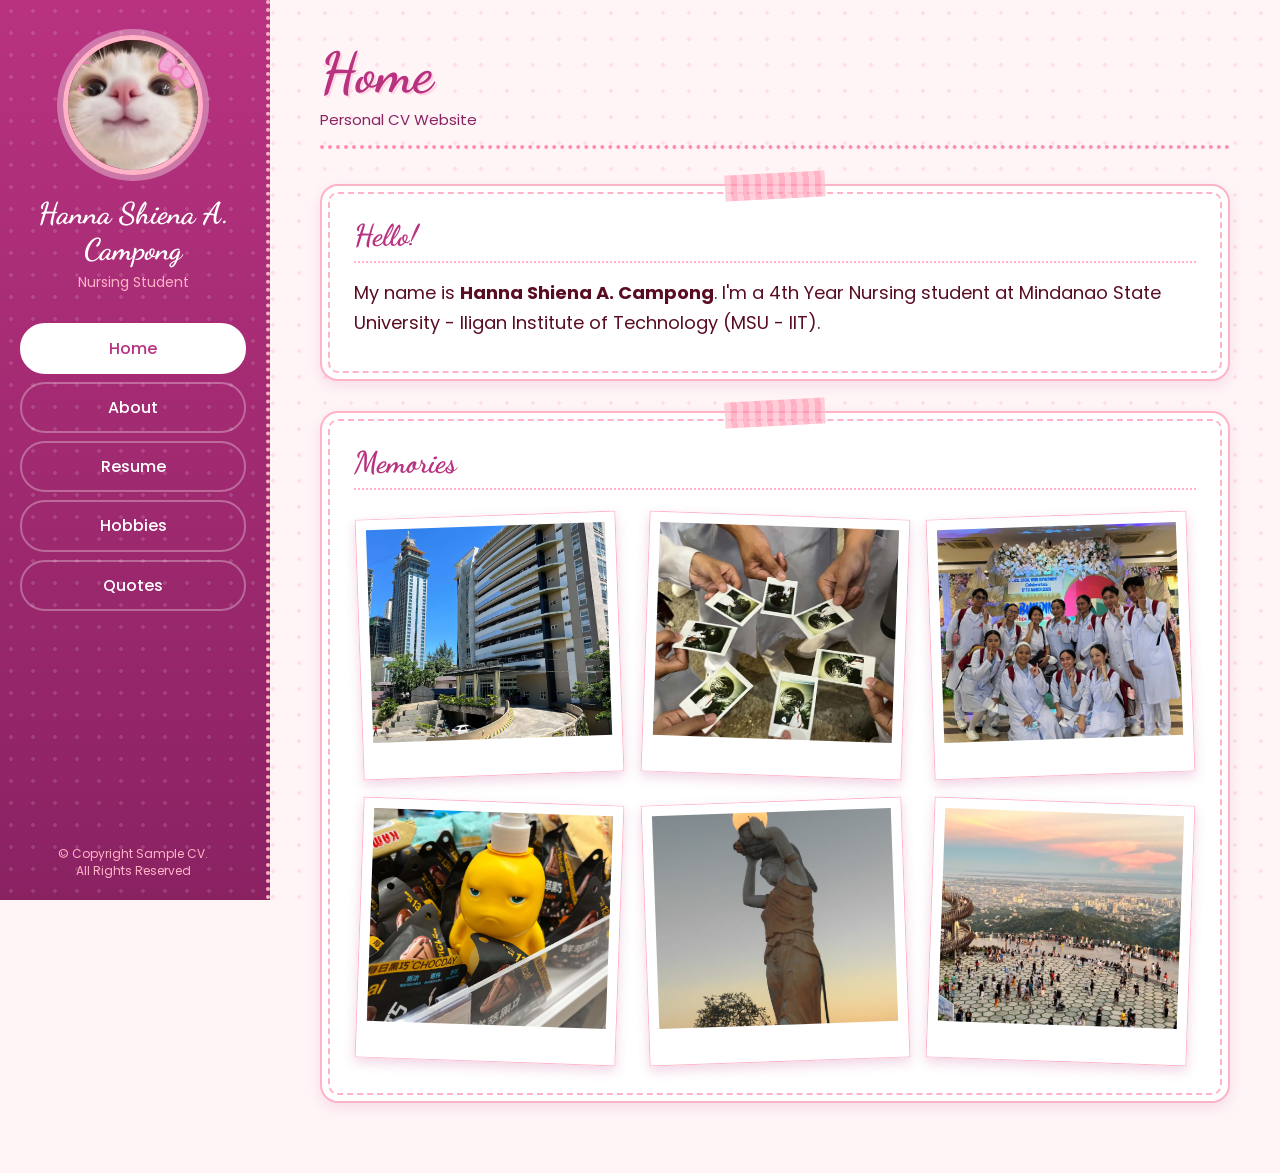
==== index.html @ f399fe33 "Add files via upload" ====
<!DOCTYPE html>
<html>
<head>
    <meta name="viewport" content="width=device-width, initial-scale=1">
    <title>Sample CV - Home</title>
    <link rel="stylesheet" type="text/css" href="style.css" media="screen">
</head>
<body>
    <div class="layout">

        <aside class="sidebar">
            <img class="avatar" src="cat.jpg" alt="Profile picture">
            <p class="name">Hanna Shiena A. Campong</p>
            <p class="role">Nursing Student</p>

            <nav>
                <a class="active" href="index.html">Home</a>
                <a href="about.html">About</a>
                <a href="resume.html">Resume</a>
                <a href="services.html">Hobbies</a>
                <a href="testimonials.html">Quotes</a>
            </nav>

            <div class="side-footer">
                © Copyright Sample CV.<br>All Rights Reserved
            </div>
        </aside>

        <main class="main">
            <div class="page-banner">
                <h1>Home</h1>
                <p class="subtitle">Personal CV Website</p>
            </div>

            <div class="panel">
                <h2>Hello!</h2>
                <p class="intro-text">
                    My name is <strong>Hanna Shiena A. Campong</strong>. I'm a 4th Year Nursing student at
                    Mindanao State University - Iligan Institute of Technology (MSU - IIT).
                </p>
            </div>

            <div class="panel">
                <h2>Memories</h2>
                <div class="album">
                    <img src="photo1.jpg" alt="Photo 1">
                    <img src="photo2.jpg" alt="Photo 2">
                    <img src="photo3.jpg" alt="Photo 3">
                    <img src="photo4.jpg" alt="Photo 4">
                    <img src="photo5.jpg" alt="Photo 5">
                    <img src="photo6.jpg" alt="Photo 6">
                </div>
            </div>
        </main>

    </div>
</body>
</html>
---- style.css ----
/* Fonts: Dancing Script for titles, Poppins for everything else */
@import url('https://fonts.googleapis.com/css2?family=Dancing+Script:wght@600;700&family=Poppins:wght@300;400;500;600&display=swap');

/* ---------- Colors (change these to recolor the whole site) ---------- */
:root {
    --pink-light: #fff0f3;
    --pink: #ffb3c6;
    --pink-deep: #ff8fab;
    --berry: #b83280;
    --dark-berry: #8a2262;
    --wine: #590d22;
}

/* ---------- Page ---------- */
body {
    background-color: #fff5f7;
    background-image: radial-gradient(#ffe0ea 2px, transparent 2px);
    background-size: 26px 26px;
    background-attachment: fixed;
    font-family: 'Poppins', sans-serif;
    color: var(--wine);
    margin: 0;
    line-height: 1.7;
    scrollbar-color: var(--pink-deep) var(--pink-light);
}

::selection {
    background: var(--pink);
    color: var(--wine);
}

/* ---------- Layout: sidebar + main ---------- */
.layout {
    display: flex;
    min-height: 100vh;
}

.sidebar {
    width: 270px;
    flex-shrink: 0;
    box-sizing: border-box;
    position: sticky;
    top: 0;
    height: 100vh;
    display: flex;
    flex-direction: column;
    align-items: center;
    padding: 35px 20px 20px 20px;
    background-image:
        radial-gradient(rgba(255, 255, 255, 0.13) 2px, transparent 2px),
        linear-gradient(180deg, var(--berry), var(--dark-berry));
    background-size: 22px 22px, 100% 100%;
    border-right: 4px dotted var(--pink);
    color: white;
    text-align: center;
}

.main {
    flex: 1;
    min-width: 0;
    padding: 40px 50px;
}

/* ---------- Sidebar content ---------- */
.sidebar .avatar {
    width: 130px;
    height: 130px;
    object-fit: cover;
    border-radius: 50%;
    border: 5px solid var(--pink);
    box-shadow: 0 0 0 6px rgba(255, 255, 255, 0.35);
}

.sidebar .name {
    font-family: 'Dancing Script', cursive;
    font-size: 30px;
    font-weight: 700;
    margin: 20px 0 0 0;
    line-height: 1.2;
}

.sidebar .role {
    font-size: 14px;
    color: var(--pink);
    margin: 4px 0 0 0;
}

.sidebar nav {
    display: flex;
    flex-direction: column;
    gap: 8px;
    width: 100%;
    margin-top: 28px;
}

.sidebar nav a {
    color: white;
    text-decoration: none;
    padding: 10px 18px;
    border-radius: 25px;
    font-weight: 500;
    text-align: center;
    border: 2px solid rgba(255, 255, 255, 0.3);
}

.sidebar nav a:hover {
    background: rgba(255, 255, 255, 0.2);
}

.sidebar nav a.active {
    background: white;
    color: var(--berry);
    border-color: white;
}

.side-footer {
    margin-top: auto;
    font-size: 12px;
    color: var(--pink);
    line-height: 1.4;
}

/* ---------- Page banner (title area) ---------- */
.page-banner {
    border-bottom: 4px dotted var(--pink-deep);
    padding-bottom: 12px;
    margin-bottom: 35px;
}

.page-banner h1 {
    font-family: 'Dancing Script', cursive;
    font-size: 56px;
    color: var(--berry);
    margin: 0;
    line-height: 1.2;
    text-shadow: 2px 2px 0 #ffd6e4;
}

.page-banner .subtitle {
    margin: 0;
    color: var(--dark-berry);
    font-size: 15px;
}

/* ---------- Panels (stitched cards with washi tape) ---------- */
.panel {
    position: relative;
    background: white;
    border: 2px solid var(--pink);
    border-radius: 18px;
    padding: 30px 32px;
    margin-bottom: 30px;
    box-shadow: 0 5px 14px rgba(184, 50, 128, 0.12);
    outline: 2px dashed var(--pink);
    outline-offset: -10px;
}

/* the little tape strip on top */
.panel::before {
    content: "";
    position: absolute;
    top: -13px;
    left: 50%;
    width: 100px;
    height: 26px;
    background-color: rgba(255, 143, 171, 0.65);
    background-image: repeating-linear-gradient(
        90deg,
        rgba(255, 255, 255, 0.35) 0 6px,
        transparent 6px 12px
    );
    transform: translateX(-50%) rotate(-3deg);
}

.panel h2 {
    font-family: 'Dancing Script', cursive;
    font-size: 30px;
    font-weight: 700;
    color: var(--berry);
    margin: 0 0 15px 0;
    padding-bottom: 6px;
    border-bottom: 2px dotted var(--pink);
    line-height: 1.3;
}

.panel p { margin: 0 0 10px 0; }

/* two panels side by side */
.grid-2 {
    display: grid;
    grid-template-columns: 1fr 1fr;
    gap: 30px;
    margin-bottom: 30px;
}

.grid-2 .panel { margin-bottom: 0; }

/* ---------- Home: intro ---------- */
.intro-text {
    font-size: 18px;
}

/* ---------- Photo album: polaroids (home) ---------- */
.album {
    display: grid;
    grid-template-columns: repeat(3, 1fr);
    gap: 25px;
    padding: 10px 5px;
}

.album img {
    width: 100%;
    aspect-ratio: 1 / 1;
    box-sizing: border-box;
    object-fit: cover;
    display: block;
    background: white;
    padding: 10px 10px 36px 10px;
    border: 1px solid var(--pink);
    box-shadow: 0 5px 12px rgba(184, 50, 128, 0.2);
    transform: rotate(-2deg);
}

.album img:nth-child(even) {
    transform: rotate(2deg);
}

/* ---------- Buttons ---------- */
.btn {
    display: inline-block;
    background: var(--berry);
    color: white;
    text-decoration: none;
    padding: 10px 24px;
    border-radius: 25px;
    font-weight: 500;
    margin: 6px 6px 0 0;
    border: 2px solid var(--berry);
}

.btn:hover {
    background: var(--dark-berry);
    border-color: var(--dark-berry);
}

.btn.outline {
    background: white;
    color: var(--berry);
}

.btn.outline:hover {
    background: var(--pink-light);
}

/* ---------- Tags ---------- */
.tags {
    display: flex;
    flex-wrap: wrap;
    gap: 10px;
}

.tag {
    background: var(--pink-light);
    border: 2px solid var(--pink);
    color: var(--berry);
    padding: 4px 14px;
    border-radius: 20px;
    font-size: 14px;
    font-weight: 500;
}

/* ---------- Card grid (hobbies) ---------- */
.card-grid {
    display: grid;
    grid-template-columns: repeat(auto-fit, minmax(220px, 1fr));
    gap: 25px;
}

.card {
    background: white;
    border: 2px dashed var(--pink-deep);
    border-radius: 20px;
    padding: 26px 22px;
    text-align: center;
    box-shadow: 0 5px 14px rgba(184, 50, 128, 0.1);
}

.card h3 {
    font-family: 'Dancing Script', cursive;
    color: var(--berry);
    font-size: 26px;
    line-height: 1.2;
    margin: 0 0 8px 0;
}

.card p {
    margin: 0;
    font-size: 14px;
}

/* ---------- Timeline (resume) ---------- */
.timeline {
    border-left: 3px dotted var(--pink-deep);
    margin-left: 6px;
    padding-left: 22px;
}

.timeline-item {
    position: relative;
    margin-bottom: 18px;
}

.timeline-item::before {
    content: "";
    position: absolute;
    left: -31px;
    top: 8px;
    width: 13px;
    height: 13px;
    background: var(--berry);
    border-radius: 50%;
    border: 3px solid white;
}

.timeline-item p { margin: 0; }
.timeline-item .date { font-size: 14px; color: var(--berry); }

.skill-list {
    margin: 0;
    padding-left: 20px;
}

.skill-list li { margin-bottom: 8px; }

/* ---------- Info rows (about) ---------- */
.info-row {
    padding: 10px 0;
    border-bottom: 2px dotted var(--pink);
}

.info-row:last-child { border-bottom: none; }
.info-row p { margin: 0; }

/* ---------- Quotes (testimonials) ---------- */
blockquote {
    position: relative;
    background: var(--pink-light);
    border: 2px solid var(--pink);
    border-radius: 18px;
    padding: 20px 25px 20px 60px;
    margin: 0 0 20px 0;
    font-style: italic;
}

blockquote::before {
    content: "“";
    position: absolute;
    top: 4px;
    left: 16px;
    font-family: 'Dancing Script', cursive;
    font-size: 64px;
    line-height: 1;
    color: var(--pink-deep);
}

blockquote:last-child { margin-bottom: 0; }

blockquote .author {
    display: block;
    margin-top: 10px;
    font-style: normal;
    font-weight: 600;
    color: var(--berry);
}



/* ---------- Phones and small screens ---------- */
@media (max-width: 800px) {
    .layout { flex-direction: column; }

    .sidebar {
        width: 100%;
        height: auto;
        position: static;
        padding: 25px 15px;
        border-right: none;
        border-bottom: 4px dotted var(--pink);
    }

    .sidebar nav {
        flex-direction: row;
        flex-wrap: wrap;
        justify-content: center;
    }

    .side-footer { margin-top: 20px; }

    .main { padding: 30px 20px; }

    .page-banner h1 { font-size: 42px; }

    .grid-2 { grid-template-columns: 1fr; }
    .album { grid-template-columns: repeat(2, 1fr); }
}
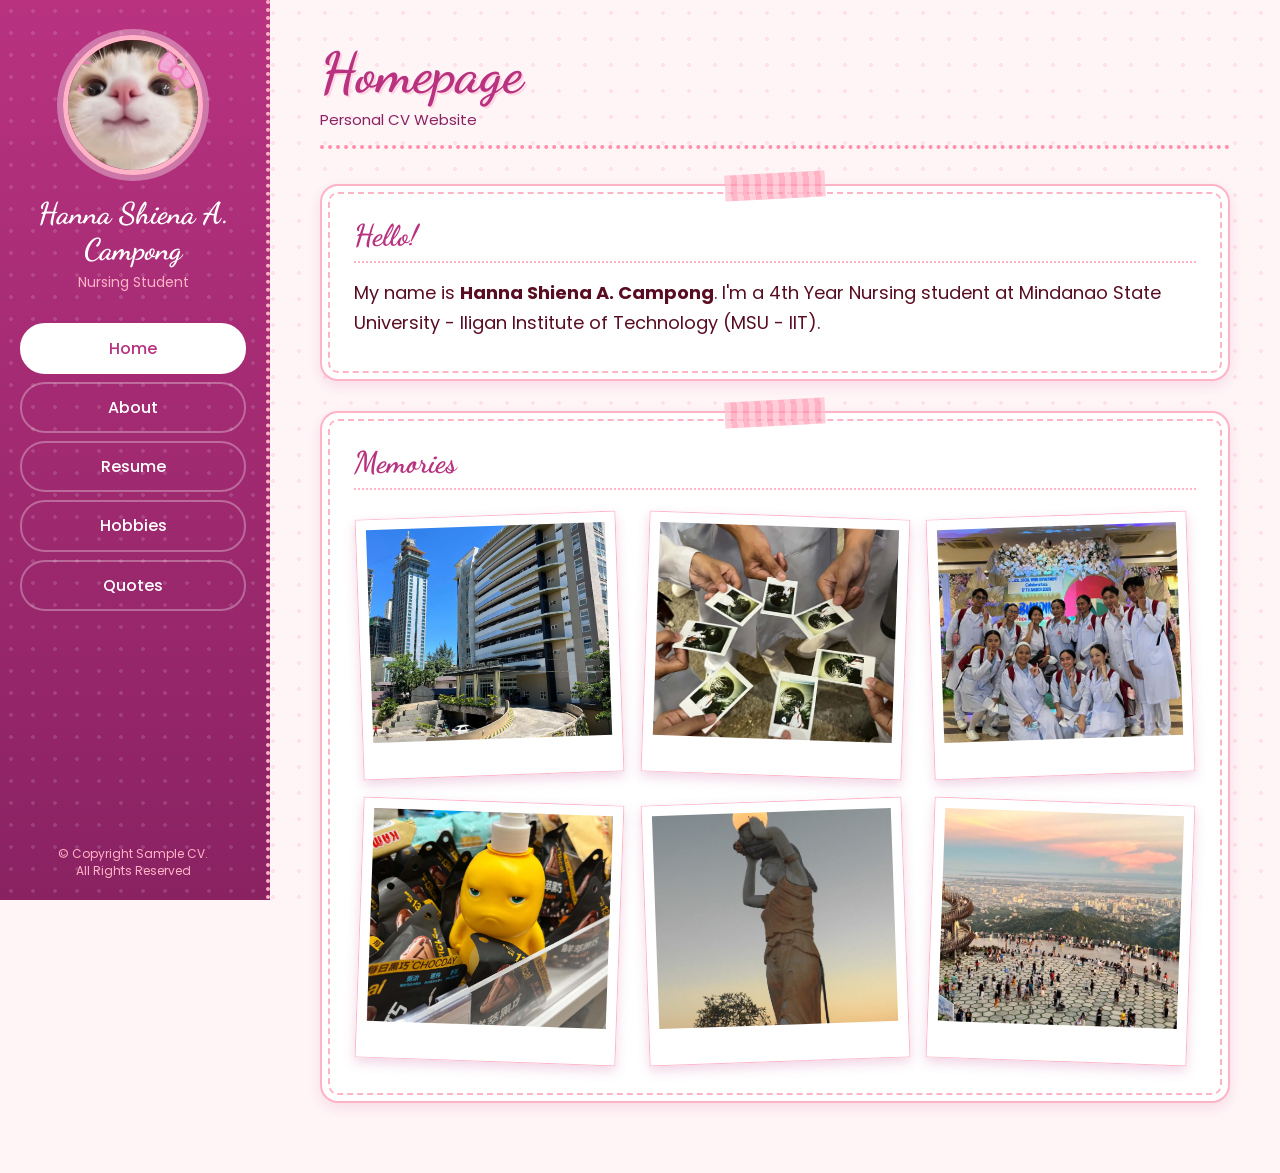
==== commit 15bc2a1a: "Update index.html" ====
--- a/index.html
+++ b/index.html
@@ -28,7 +28,7 @@
 
         <main class="main">
             <div class="page-banner">
-                <h1>Home</h1>
+                <h1>Homepage</h1>
                 <p class="subtitle">Personal CV Website</p>
             </div>
 
@@ -55,4 +55,4 @@
 
     </div>
 </body>
-</html>+</html>
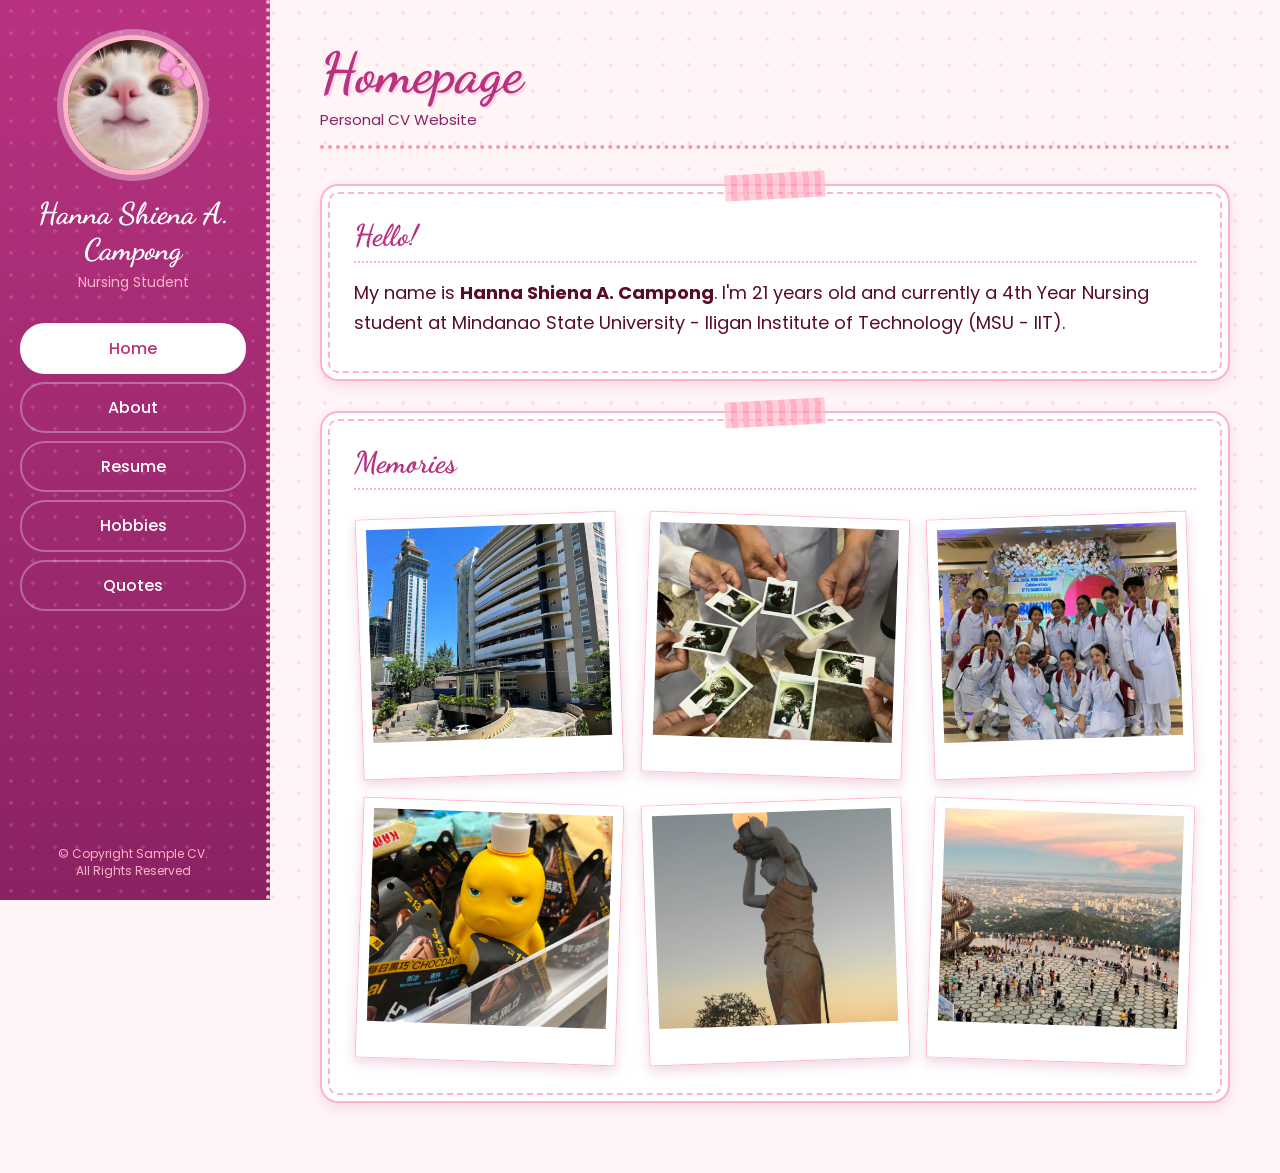
==== commit 1817168b: "Update index.html" ====
--- a/index.html
+++ b/index.html
@@ -35,7 +35,7 @@
             <div class="panel">
                 <h2>Hello!</h2>
                 <p class="intro-text">
-                    My name is <strong>Hanna Shiena A. Campong</strong>. I'm a 4th Year Nursing student at
+                    My name is <strong>Hanna Shiena A. Campong</strong>. I'm 21 years old and currently a 4th Year Nursing student at
                     Mindanao State University - Iligan Institute of Technology (MSU - IIT).
                 </p>
             </div>
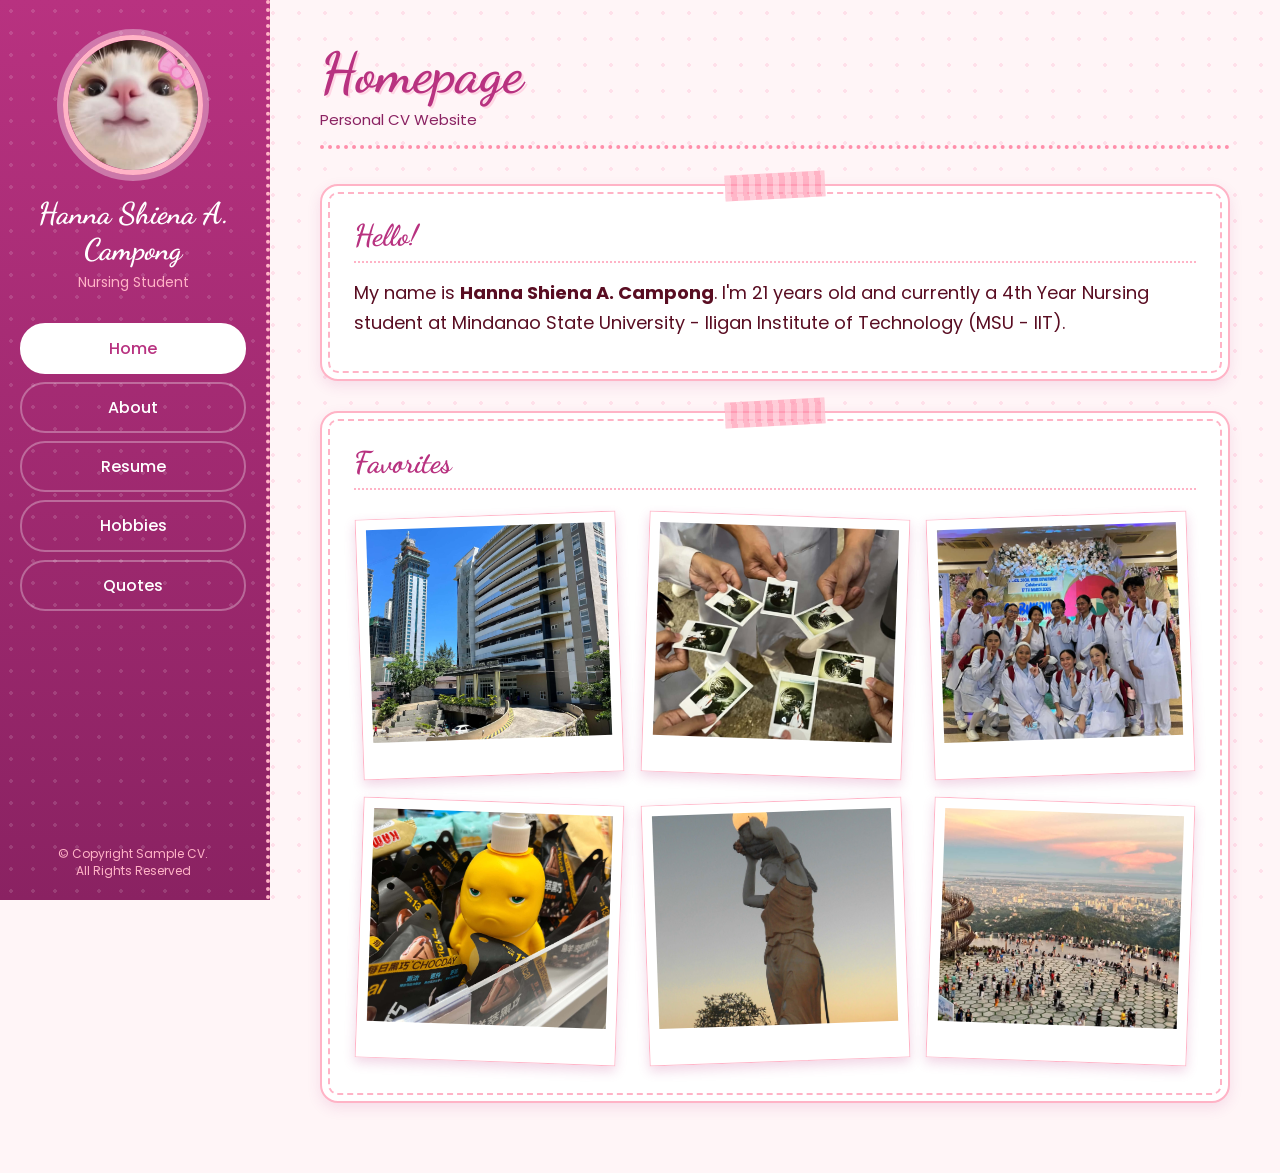
==== commit 0c69cbe3: "Update index.html" ====
--- a/index.html
+++ b/index.html
@@ -41,7 +41,7 @@
             </div>
 
             <div class="panel">
-                <h2>Memories</h2>
+                <h2>Favorites</h2>
                 <div class="album">
                     <img src="photo1.jpg" alt="Photo 1">
                     <img src="photo2.jpg" alt="Photo 2">
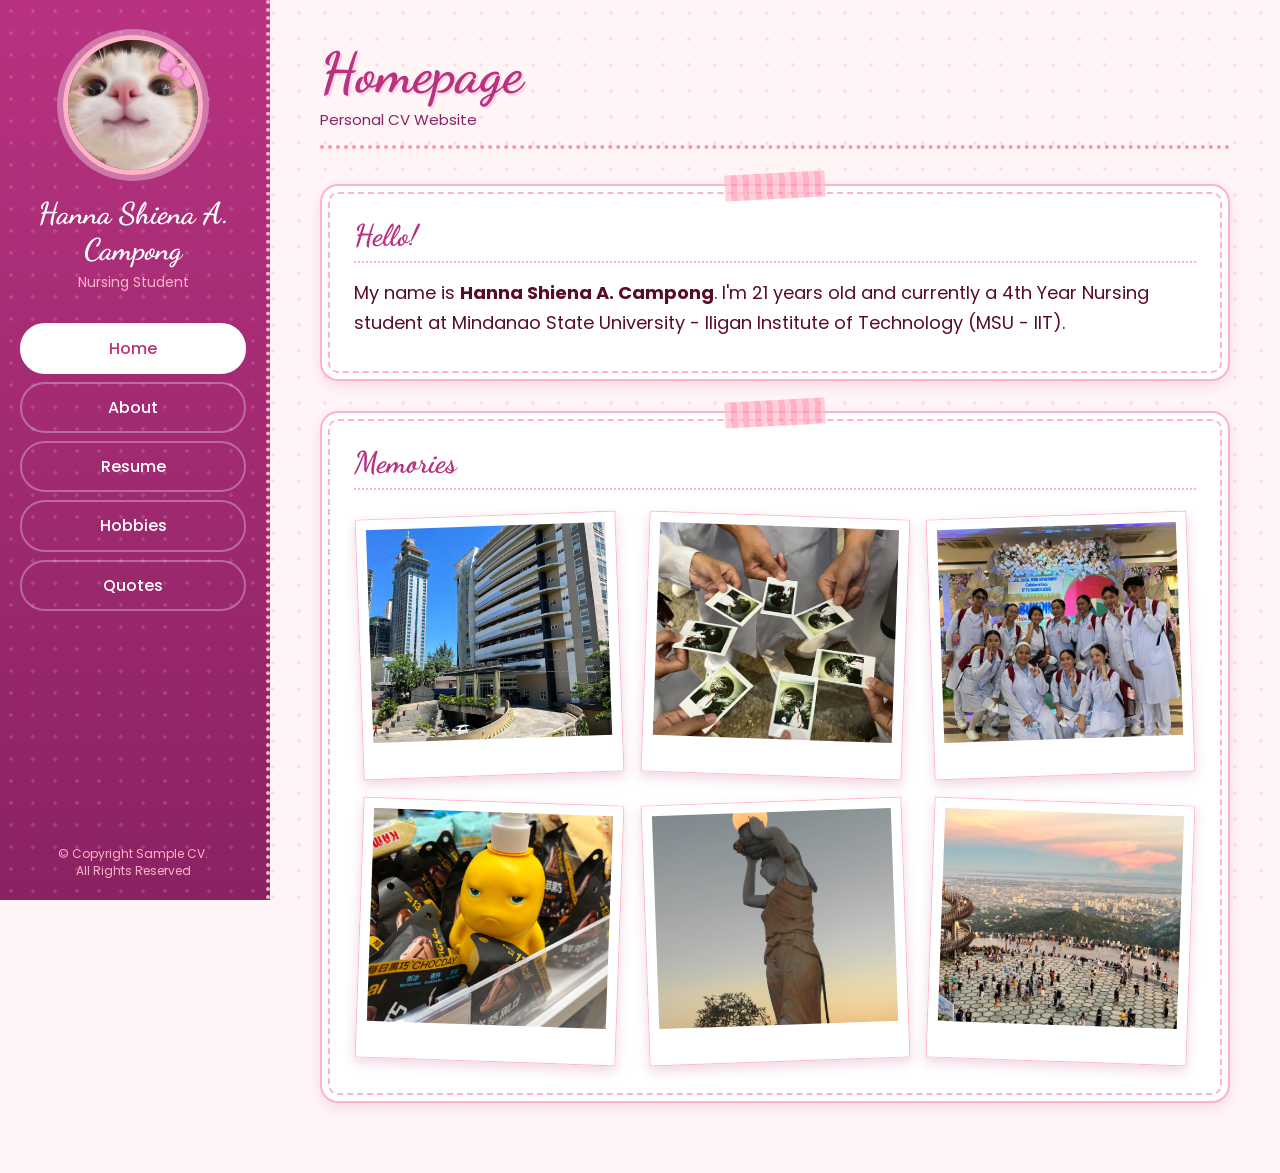
==== commit 78e7c74f: "Update index.html" ====
--- a/index.html
+++ b/index.html
@@ -41,7 +41,7 @@
             </div>
 
             <div class="panel">
-                <h2>Favorites</h2>
+                <h2>Memories</h2>
                 <div class="album">
                     <img src="photo1.jpg" alt="Photo 1">
                     <img src="photo2.jpg" alt="Photo 2">
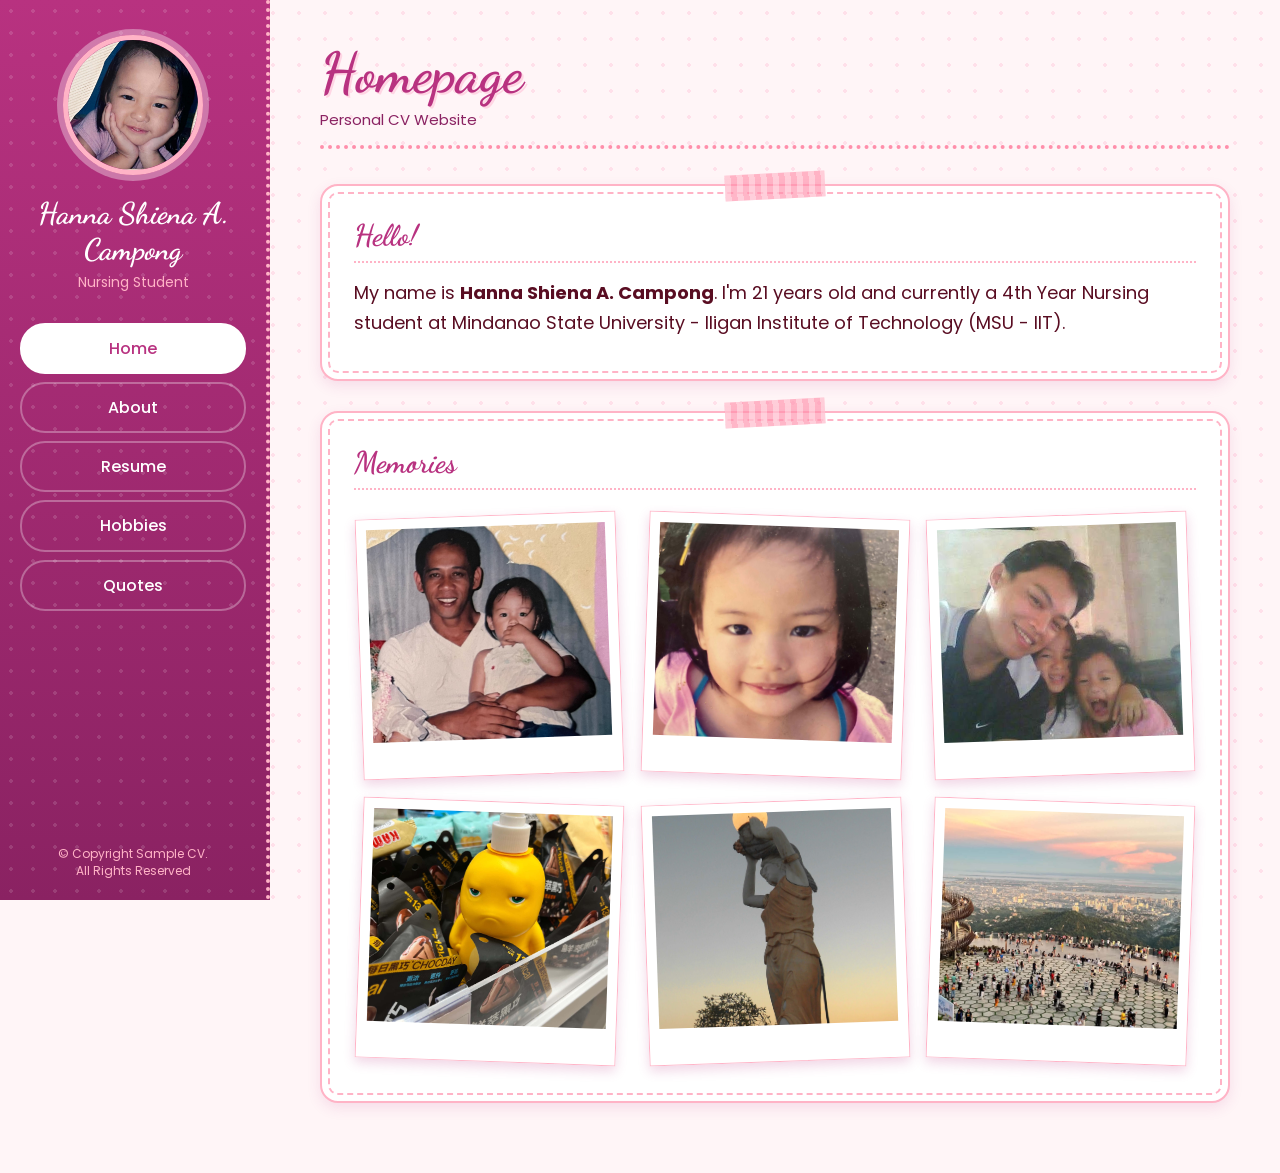
==== commit c9bd9bbe: "Update index.html" ====
--- a/index.html
+++ b/index.html
@@ -9,7 +9,7 @@
     <div class="layout">
 
         <aside class="sidebar">
-            <img class="avatar" src="cat.jpg" alt="Profile picture">
+            <img class="avatar" src="shienadp.jpg" alt="Profile picture">
             <p class="name">Hanna Shiena A. Campong</p>
             <p class="role">Nursing Student</p>
 
@@ -43,9 +43,9 @@
             <div class="panel">
                 <h2>Memories</h2>
                 <div class="album">
-                    <img src="photo1.jpg" alt="Photo 1">
-                    <img src="photo2.jpg" alt="Photo 2">
-                    <img src="photo3.jpg" alt="Photo 3">
+                    <img src="shienaandbossman.jpg" alt="Photo 1">
+                    <img src="shiena1.jpg" alt="Photo 2">
+                    <img src="shiena2.jpg" alt="Photo 3">
                     <img src="photo4.jpg" alt="Photo 4">
                     <img src="photo5.jpg" alt="Photo 5">
                     <img src="photo6.jpg" alt="Photo 6">
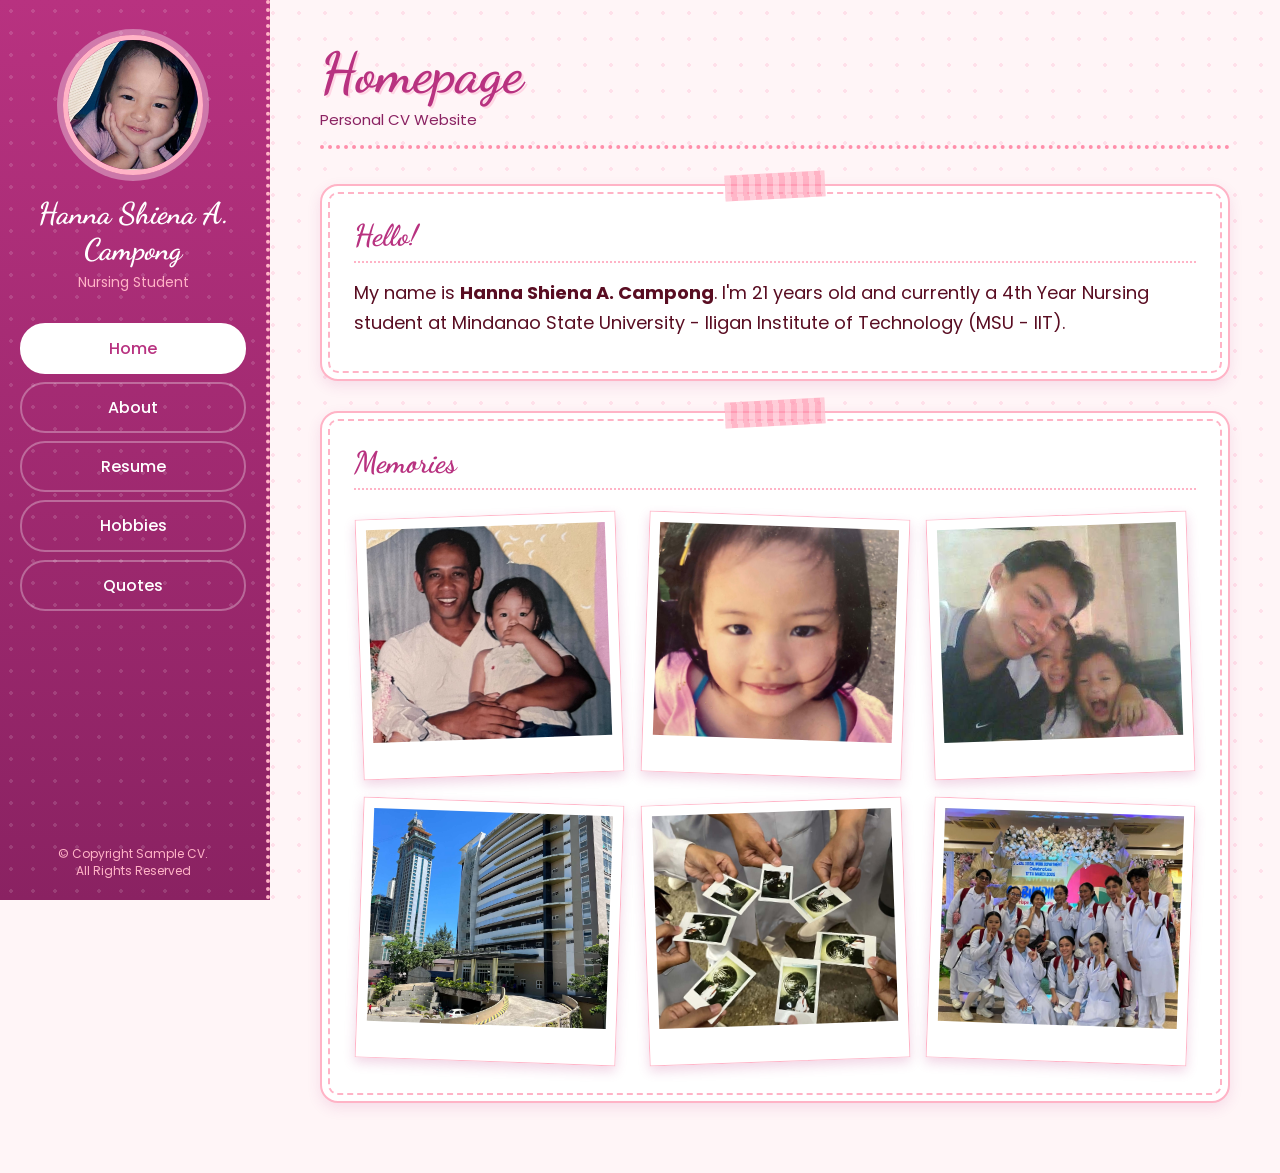
==== commit 673fd327: "Update index.html" ====
--- a/index.html
+++ b/index.html
@@ -46,9 +46,9 @@
                     <img src="shienaandbossman.jpg" alt="Photo 1">
                     <img src="shiena1.jpg" alt="Photo 2">
                     <img src="shiena2.jpg" alt="Photo 3">
-                    <img src="photo4.jpg" alt="Photo 4">
-                    <img src="photo5.jpg" alt="Photo 5">
-                    <img src="photo6.jpg" alt="Photo 6">
+                    <img src="photo1.jpg" alt="Photo 4">
+                    <img src="photo2.jpg" alt="Photo 5">
+                    <img src="photo3.jpg" alt="Photo 6">
                 </div>
             </div>
         </main>
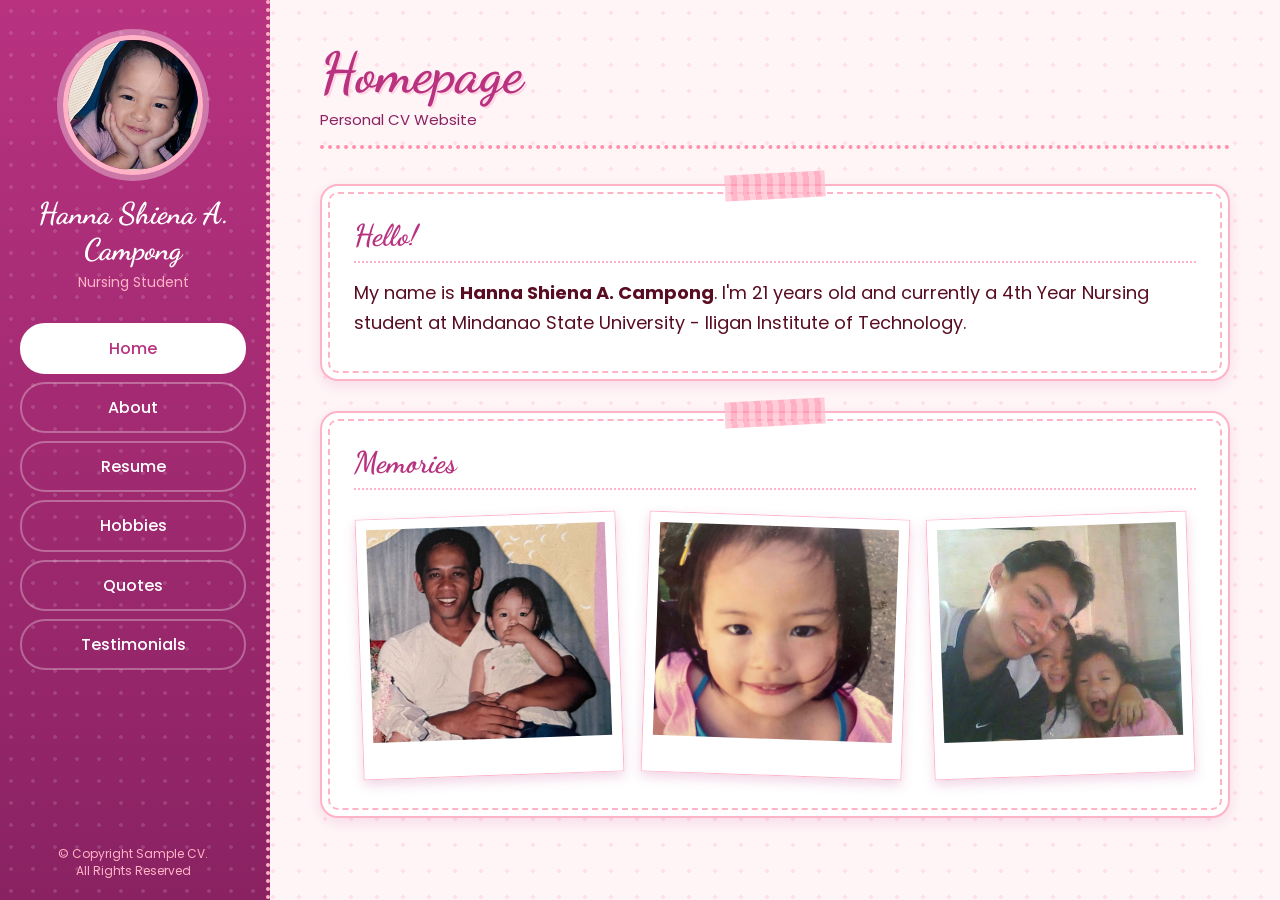
==== commit 5c8cae6a: "Update index.html edited nav bar" ====
--- a/index.html
+++ b/index.html
@@ -18,7 +18,8 @@
                 <a href="about.html">About</a>
                 <a href="resume.html">Resume</a>
                 <a href="services.html">Hobbies</a>
-                <a href="testimonials.html">Quotes</a>
+                <a href="quotes.html">Quotes</a>
+                <a href="testimonials.html">Testimonials</a>
             </nav>
 
             <div class="side-footer">
@@ -36,7 +37,7 @@
                 <h2>Hello!</h2>
                 <p class="intro-text">
                     My name is <strong>Hanna Shiena A. Campong</strong>. I'm 21 years old and currently a 4th Year Nursing student at
-                    Mindanao State University - Iligan Institute of Technology (MSU - IIT).
+                    Mindanao State University - Iligan Institute of Technology.
                 </p>
             </div>
 
@@ -46,9 +47,6 @@
                     <img src="shienaandbossman.jpg" alt="Photo 1">
                     <img src="shiena1.jpg" alt="Photo 2">
                     <img src="shiena2.jpg" alt="Photo 3">
-                    <img src="photo1.jpg" alt="Photo 4">
-                    <img src="photo2.jpg" alt="Photo 5">
-                    <img src="photo3.jpg" alt="Photo 6">
                 </div>
             </div>
         </main>
